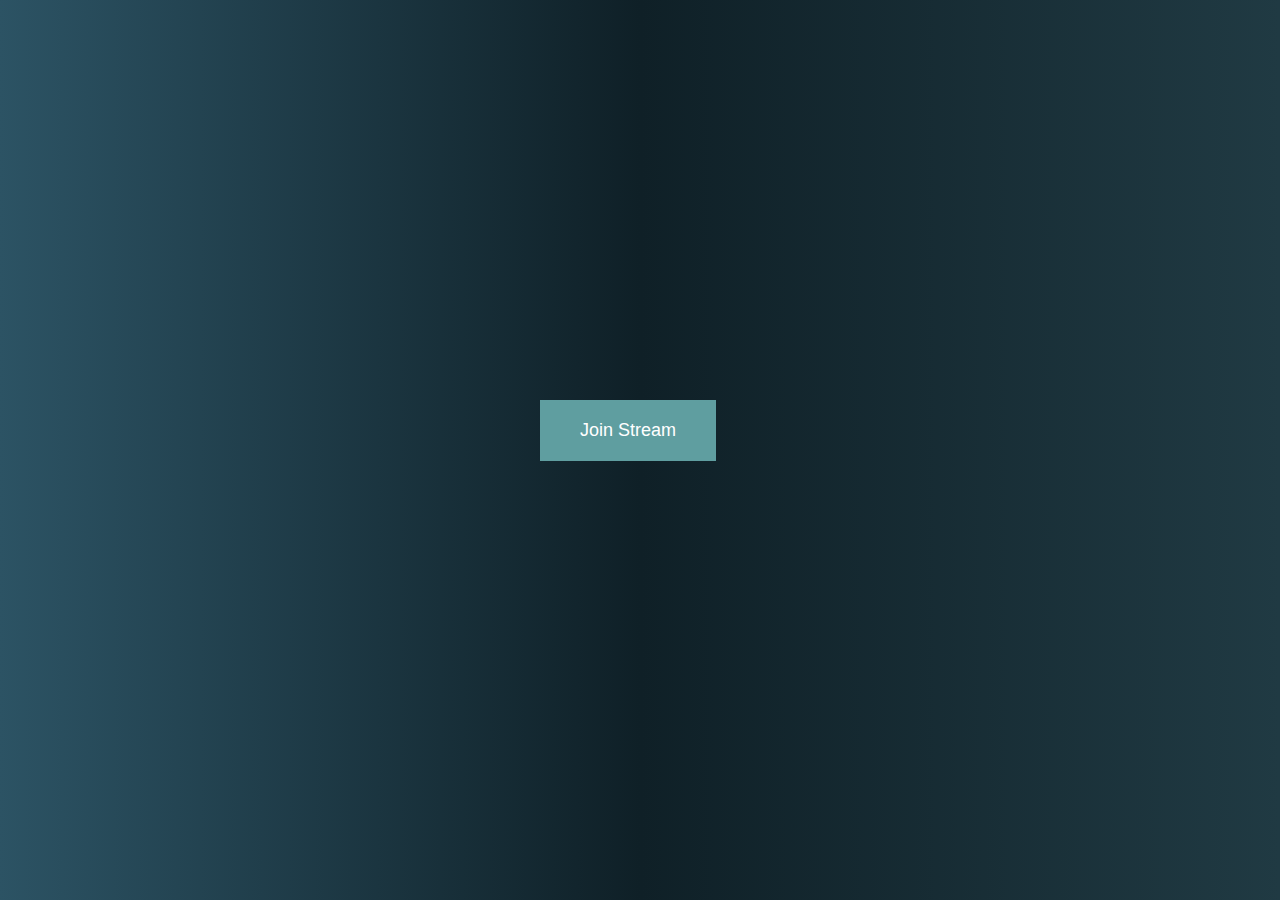
==== index.html @ c48510d8 "video chat" ====
<!DOCTYPE html>
<html lang="en">

<head>
    <meta charset="UTF-8">
    <meta http-equiv="X-UA-Compatible" content="IE=edge">
    <meta name="viewport" content="width=device-width, initial-scale=1.0">
    <link href="style.css" rel="stylesheet">
    <title>Document</title>
</head>

<body>
    <button id="join-btn">Join Stream</button>
    <div id="stream-wrapper">
        <div id="video-streams"></div>
        <div id="stream-controls">
            <button id="leave-btn">Leave Stream</button>
            <button id="mic-btn">Mic On</button>
            <button id="camera-btn">Camera One</button>
        </div>
    </div>
    <script src="AgoraRTC_N-4.12.0.js"></script>
    <script src="main.js"></script>
</body>

</html>
---- style.css ----
body {
    background: #0F2027;
    background: -webkit-linear-gradient(to right, #2C5364, #203A43, #0F2027);
    background: linear-gradient(to right,
            #2C5364, #0F2027,
            #203A43)
}

#join-btn {
    position: fixed;
    top: 50%;
    left: 50%;
    margin-top: -50px;
    margin-left: -100px;
    font-size: 18px;
    padding: 20px 40px;
}

#video-streams {
    display: grid;
    grid-template-columns: repeat(auto-fit, minmax(500px, 1fr));
    height: 90vh;
    width: 1400px;
    margin: 0 auto;
}

.video-container {
    max-height: 100%;
    border: 2px solid black;
    background: #203A49;
}

button {
    border: none;
    background-color: cadetblue;
    color: #fff;
    padding: 10px 20px;
    font-size: 16px;
    margin: 2px;
    cursor: pointer;
}

.video-player {
    height: 100%;
    width: 100%;
}



#stream-controls {
    display: none;
    justify-content: center;
    align-items: center;
}

@media screen and (max-width:1400px) {
    #video-streams {
        grid-template-columns: repeat(auto-fit, minmax(200px, 1fr));
        width: 95%;
    }
}
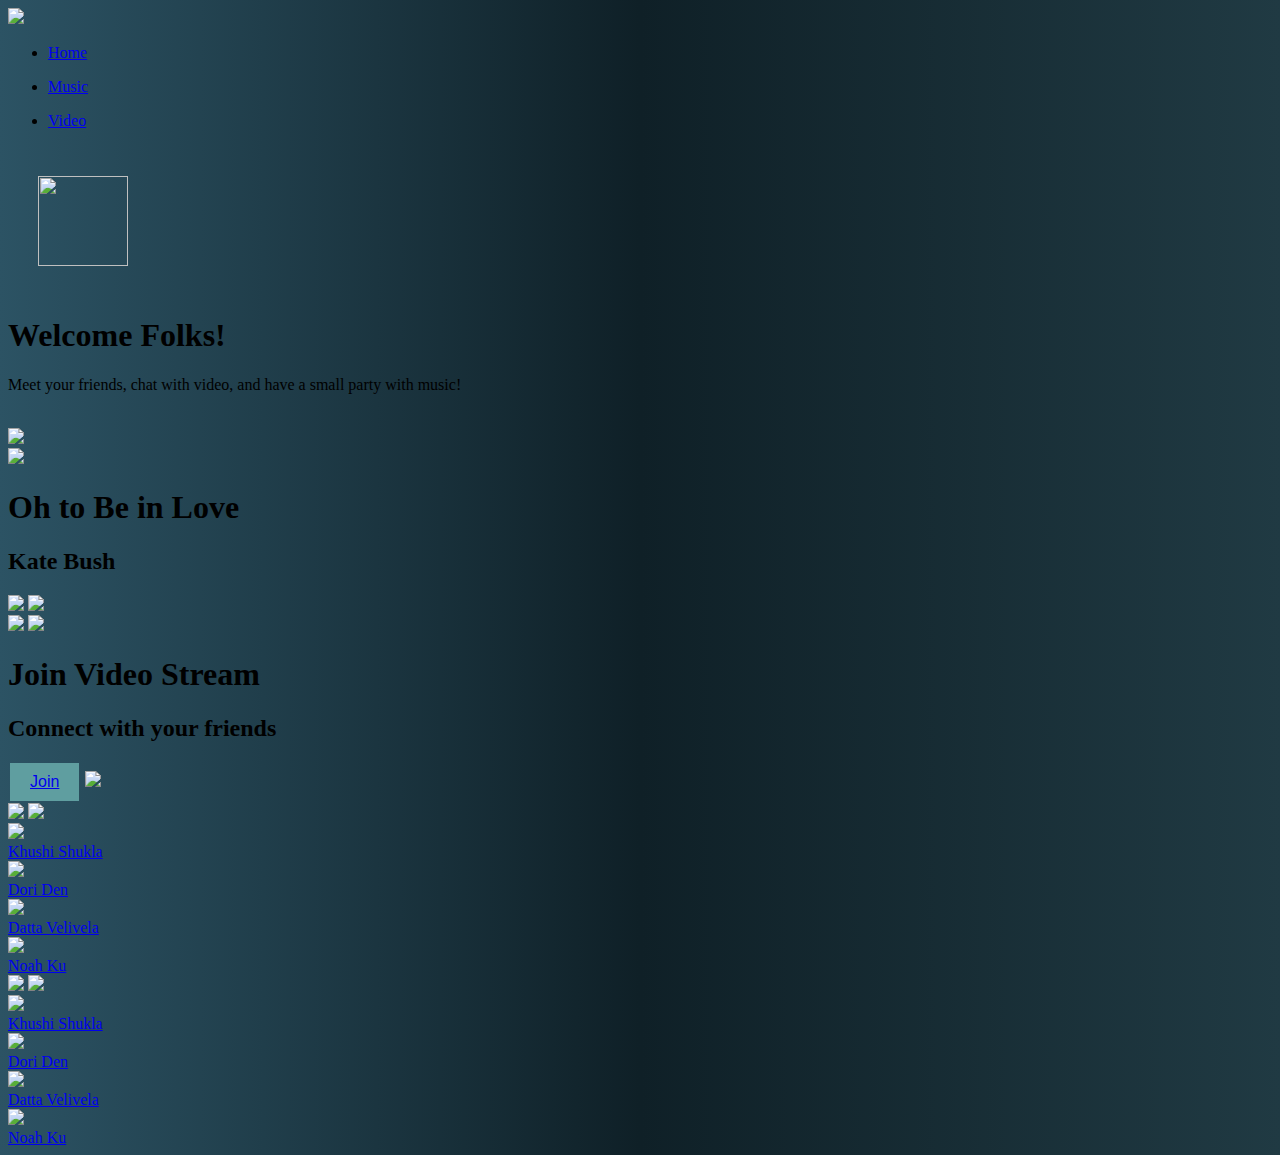
==== commit a8bd45b9: "integration" ====
--- a/index.html
+++ b/index.html
@@ -1,26 +1,151 @@
 <!DOCTYPE html>
-<html lang="en">
+<html>
 
 <head>
-    <meta charset="UTF-8">
-    <meta http-equiv="X-UA-Compatible" content="IE=edge">
-    <meta name="viewport" content="width=device-width, initial-scale=1.0">
-    <link href="style.css" rel="stylesheet">
-    <title>Document</title>
+    <link rel="stylesheet" href="style.css">
+    <script src="https://kit.fontawesome.com/6a5517bc13.js" crossorigin="anonymous"></script>
+
+    <title>
+        V With Music
+    </title>
 </head>
 
 <body>
-    <button id="join-btn">Join Stream</button>
-    <div id="stream-wrapper">
-        <div id="video-streams"></div>
-        <div id="stream-controls">
-            <button id="leave-btn">Leave Stream</button>
-            <button id="mic-btn">Mic On</button>
-            <button id="camera-btn">Camera One</button>
+    <aside class="sidebar">
+        <span class="inner-text">
+            <div class="flexbox-container">
+                <div class="flexbox-item navbar">
+                    <div class="side-nav">
+
+                        <a href="#" class="vwithmusic">
+                            <img src="images/vwithmusic.png" class="logo-img">
+                        </a>
+                        <a href="#" class="toggle-button">
+                            <span class="bar"></span>
+                            <span class="bar"></span>
+                            <span class="bar"></span>
+                        </a>
+                        <ul class="nav-links">
+                            <li><a href="index.html"><i class="fa-solid fa-house"></i>
+                                    <p>Home</p>
+                                </a></li>
+                            <li><a href="music player/index.html"><i class="fa-solid fa-music"></i>
+                                    <p>Music</p>
+                                </a></li>
+                            <li><a href="video chat/index.html"><i class="fa-solid fa-video"></i>
+                                    <p>Video</p>
+                                </a></li>
+                            <div class="active"> </div>
+                        </ul>
+                    </div>
+
+                </div>
+            </div>
+        </span>
+    </aside>
+    <main class="content">
+        <span class="inner-text">
+            <div class="flexbox-container">
+                <div class="flexbox-item welcome-box">
+                    <div class="profile"><img src="images/Ellipse 8.png"
+                            style="width: 90px; height: 90px; margin: 30px;"></div>
+                    <div class="welcome-statement">
+                        <h1>Welcome Folks!</h1>
+                    </div>
+                    <div class="meet-your-friends">
+                        <p>Meet your friends, chat with video, and have a small party with music!</p>
+                    </div>
+                    <div class="happy-people"><img id="happy-friends"
+                            src="images/Videoconference with happy people on desktop 1.png" alt=""></div>
+                </div>
+            </div>
+
+        </span>
+        <div class="flexbox-container">
+
+            <div class="flexbox-item music-box">
+                <img src="images/whitenote.png" class="logo">
+                <div>
+                    <a href="music player/index.html">
+                        <img src="images/Group 36314.png" class="arrow">
+                    </a>
+                </div>
+                <p>
+                <h1 class="song-title">Oh to Be in Love</h1>
+                <h2 class="artist-name">Kate Bush</h2>
+                </p>
+                <img src="images/Component 1.png" class="scrub">
+                <img src="images/Group 36301.png" class="pause-play">
+            </div>
+            <div class="flexbox-item video-box">
+                <img src="images/fi_video.png" class="logo">
+                <a href="video chat/index.html" class="logo">
+                    <img src="images/Group 36314.png" class="arrow">
+                </a>
+                <h1 class="join-stream">
+                    Join Video Stream
+                </h1>
+                <h2 class="connect">
+                    Connect with your friends
+                </h2>
+                <button class="join" href="#">
+                    <a href="video chat/index.html">Join</a>
+                </button>
+                <img src="images/Group 36309.png" class="friends">
+            </div>
         </div>
-    </div>
-    <script src="AgoraRTC_N-4.12.0.js"></script>
-    <script src="main.js"></script>
+        <div class="flexbox-container">
+            <div class="flexbox-item github-box">
+                <img src="images/Github - Negative (1).png" class="logo">
+                <a href="#" class="logo">
+                    <img src="images/Group 36314.png" class="arrow">
+                </a>
+                <div>
+                    <div><img src="images/khushi.png" id="khushi-photo"></div>
+                    <div id="khushi">
+                        <a href="#">Khushi Shukla</a>
+                    </div>
+                    <div><img src="images/Ellipse 8.png" id="dori-photo"></div>
+                    <div id="dori">
+                        <a href="#">Dori Den</a>
+                    </div>
+                    <div><img src="images/datta.png" id="datta-photo"></div>
+                    <div id="datta">
+                        <a href="#">Datta Velivela</a>
+                    </div>
+                    <div><img src="images/noah.png" id="noah-photo"></div>
+                    <div id="noah">
+                        <a href="#">Noah Ku</a>
+                    </div>
+                </div>
+            </div>
+            <div class="flexbox-item socials-box">
+                <img src="images/Twitter - Negative.png" class="logo">
+                <a href="#" class="logo">
+                    <img src="images/Group 36314.png" class="arrow">
+                </a>
+                <div>
+                    <div><img src="images/khushi.png" id="khushi-photo"></div>
+                    <div id="khushi">
+                        <a href="#">Khushi Shukla</a>
+                    </div>
+                    <div><img src="images/Ellipse 8.png" id="dori-photo"></div>
+                    <div id="dori">
+                        <a href="#">Dori Den</a>
+                    </div>
+                    <div><img src="images/datta.png" id="datta-photo"></div>
+                    <div id="one">
+                        <a href="#">Datta Velivela</a>
+                    </div>
+                    <div><img src="images/noah.png" id="noah-photo"></div>
+                    <div id="two">
+                        <a href="#">Noah Ku</a>
+                    </div>
+                </div>
+
+            </div>
+        </div>
+    </main>
 </body>
 
 </html>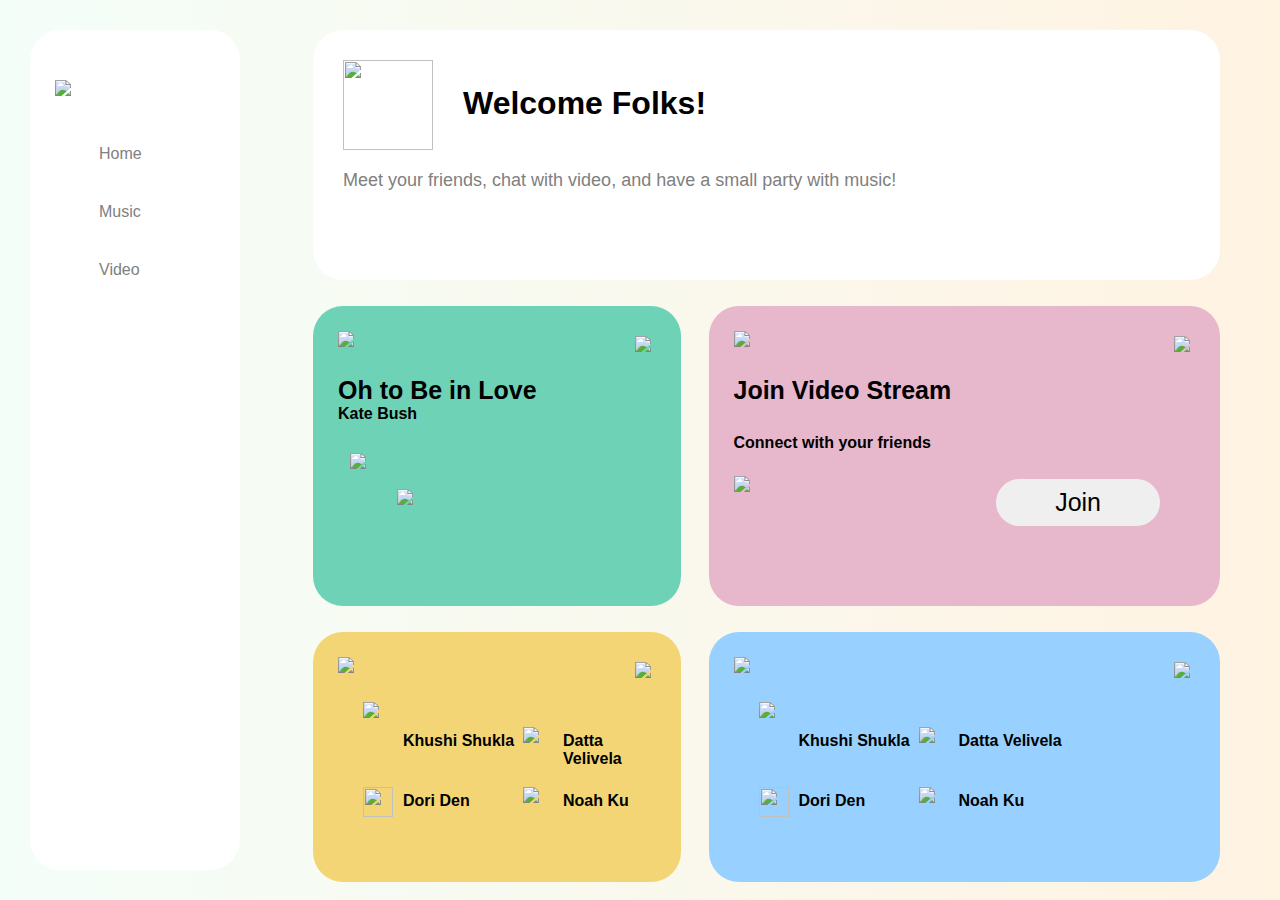
==== commit b7a04b52: "cpmmit "main"" ====
--- a/index.html
+++ b/index.html
@@ -101,19 +101,19 @@
                     <img src="images/Group 36314.png" class="arrow">
                 </a>
                 <div>
-                    <div><img src="images/khushi.png" id="khushi-photo"></div>
+                    <div><img src="Ellipse 8.png" id="khushi-photo"></div>
                     <div id="khushi">
                         <a href="#">Khushi Shukla</a>
                     </div>
-                    <div><img src="images/Ellipse 8.png" id="dori-photo"></div>
+                    <div><img src="Ellipse 8-1.png" id="dori-photo"></div>
                     <div id="dori">
                         <a href="#">Dori Den</a>
                     </div>
-                    <div><img src="images/datta.png" id="datta-photo"></div>
+                    <div><img src="Ellipse 9.png" id="datta-photo"></div>
                     <div id="datta">
                         <a href="#">Datta Velivela</a>
                     </div>
-                    <div><img src="images/noah.png" id="noah-photo"></div>
+                    <div><img src="Ellipse 7.png" id="noah-photo"></div>
                     <div id="noah">
                         <a href="#">Noah Ku</a>
                     </div>
@@ -125,20 +125,20 @@
                     <img src="images/Group 36314.png" class="arrow">
                 </a>
                 <div>
-                    <div><img src="images/khushi.png" id="khushi-photo"></div>
+                    <div><img src="Ellipse 8.png" id="khushi-photo"></div>
                     <div id="khushi">
                         <a href="#">Khushi Shukla</a>
                     </div>
-                    <div><img src="images/Ellipse 8.png" id="dori-photo"></div>
+                    <div><img src="Ellipse 8-1.png" id="dori-photo"></div>
                     <div id="dori">
                         <a href="#">Dori Den</a>
                     </div>
-                    <div><img src="images/datta.png" id="datta-photo"></div>
-                    <div id="one">
-                        <a href="#">Datta Velivela</a>
+                    <div><img src="Ellipse 9.png" id="datta-photo"></div>
+                    <div id="datta">
+                        <a href="https://github.com/dattavelivela">Datta Velivela</a>
                     </div>
-                    <div><img src="images/noah.png" id="noah-photo"></div>
-                    <div id="two">
+                    <div><img src="Ellipse 7.png" id="noah-photo"></div>
+                    <div id="noah">
                         <a href="#">Noah Ku</a>
                     </div>
                 </div>
--- a/style.css
+++ b/style.css
@@ -1,61 +1,481 @@
+@import url('https://fonts.googleapis.com/css2?family=Manrope:wght@400;700&display=swap');
+
+* {
+    box-sizing: border-box;
+    margin: 0;
+    padding: 0;
+    font-family: 'Roboto', sans-serif;
+}
+
 body {
-    background: #0F2027;
-    background: -webkit-linear-gradient(to right, #2C5364, #203A43, #0F2027);
-    background: linear-gradient(to right,
-            #2C5364, #0F2027,
-            #203A43)
-}
-
-#join-btn {
-    position: fixed;
-    top: 50%;
-    left: 50%;
-    margin-top: -50px;
-    margin-left: -100px;
+    min-height: 100vh;
+    display: flex;
+    color: black;
+    background-image: linear-gradient(to right, #F4FEF9, #FFF3E2);
+    background-size: cover;
+    margin: 0;
+    padding: 0;
+    background-repeat: no-repeat;
+    font-family: 'Roboto', sans-serif;
+}
+
+.side-nav {
+    position: relative;
+}
+
+.logo-img {
+    width: 160px;
+    margin: 25px;
+    margin-top: 50px;
+
+}
+
+.nav-links {
+    list-style: none;
+    position: relative;
+}
+
+.nav-links li {
+    padding: 10px 0;
+}
+
+.nav-links li a {
+    color: grey;
+    text-decoration: none;
+    padding: 10px 14px;
+    display: flex;
+    align-items: center;
+    margin-left: 20px;
+    z-index: 0;
+}
+
+.nav-links li a i {
+    font-size: 19px;
+    margin-left: 20px;
+    margin-right: 15px;
+
+}
+
+.active {
+    background-color: #6ED2B7;
+    width: 130px;
+    height: 37px;
+    position: absolute;
+    left: 36px;
+    top: 6%;
+    z-index: -1;
+    border-radius: 6px;
+    display: none;
+}
+
+.nav-links li:hover a {
+    color: black;
+    transition: 0.3s;
+
+}
+
+.nav-links li:hover~.active {
+    display: block;
+    transition: 0.3s;
+}
+
+.nav-links li:nth-child(1):hover~.active {
+    top: 6%;
+}
+
+.nav-links li:nth-child(2):hover~.active {
+    top: 39.3%;
+}
+
+.nav-links li:nth-child(3):hover~.active {
+    top: 72.6%;
+}
+
+.content {
+    flex-grow: 1;
+}
+
+.flexbox-container {
+    display: flex;
+    flex-wrap: wrap;
+    justify-content: space-around;
+    align-items: flex-start;
+
+}
+
+
+
+.flexbox-container>* {
+    flex: 1 1 27em;
+}
+
+.flexbox-container> :nth-child(1) {
+    flex: 1 1 18em;
+}
+
+.flexbox-item {
+    width: 400px;
+    margin: 13px;
+    margin-right: 60px;
+    border-radius: 30px;
+}
+
+.navbar {
+    background-color: #FFFFFF;
+    margin-top: 30px;
+    margin-left: 30px;
+    max-width: 210px;
+    min-height: 840px;
+    z-index: 1;
+}
+
+.nav-links.active {
+    display: flex;
+}
+
+.toggle-button {
+    position: absolute;
+    top: 50px;
+    right: 30px;
+    display: none;
+    flex-direction: column;
+    justify-content: space-between;
+    width: 30px;
+    height: 21px;
+}
+
+.toggle-button .bar {
+    height: 3px;
+    width: 100%;
+    background-color: black;
+    border-radius: 10px;
+}
+
+.welcome-box {
+    min-height: 250px;
+    margin-top: 30px;
+    background-color: #FFFFFF;
+    border-radius: 30px;
+}
+
+.music-box {
+    min-height: 300px;
+    margin-right: 15px;
+    background-color: #6ED2B7;
+    position: relative;
+}
+
+.video-box {
+    position: relative;
+    min-height: 300px;
+    background-color: #E7B7CB;
+}
+
+.github-box {
+    position: relative;
+    min-height: 250px;
+    margin-right: 15px;
+    background-color: #F4D576;
+}
+
+.socials-box {
+    position: relative;
+    min-height: 250px;
+    background-color: #98D0FF;
+}
+
+@media only screen and (max-width: 1130px) {
+    .music-box {
+        margin-right: 60px;
+    }
+
+    .github-box {
+        margin-right: 60px;
+    }
+}
+
+@media only screen and (max-width: 700px) {
+    body {
+        flex-direction: column;
+    }
+
+    .flexbox-item {
+        margin: 20px;
+    }
+
+    .navbar {
+        margin: 20px;
+        min-height: 70px;
+        max-width: 800px;
+    }
+
+    .nav-links {
+        display: flex;
+    }
+
+    .nav-links li:hover~.active {
+        display: block;
+        transition: 0.3s;
+    }
+
+    .nav-links li:nth-child(1):hover~.active {
+        top: 20%;
+    }
+
+    .nav-links li:nth-child(2):hover~.active {
+        top: 20%;
+        left: 33%
+    }
+
+    .nav-links li:nth-child(3):hover~.active {
+        top: 20%;
+        left: 58%
+    }
+}
+
+@media only screen and (min-width: 1500px) {
+    .music-box {
+        max-width: 500px;
+    }
+
+    .video-box {
+        max-width: 700px;
+    }
+
+    .github-box {
+        max-width: 500px;
+    }
+
+    .socials-box {
+        max-width: 700px;
+    }
+
+    .welcome-box {
+        max-width: 1235px;
+    }
+
+    .flexbox-container {
+        justify-content: center;
+    }
+}
+
+@media only screen and (max-width: 1300px) {
+    .happy-people {
+        z-index: -10;
+        transition: 0.3s;
+    }
+}
+
+.logo {
+    margin: 25px;
+    max-height: 40px;
+    max-width: 40px;
+    color: white;
+}
+
+.welcome-box {
+
+    position: relative;
+}
+
+.welcome-box h1 {
+    position: absolute;
+    top: 55px;
+    left: 150px;
+}
+
+.welcome-box p {
+    position: absolute;
+    top: 140px;
+    left: 30px;
+    padding-right: 30px;
     font-size: 18px;
-    padding: 20px 40px;
-}
-
-#video-streams {
-    display: grid;
-    grid-template-columns: repeat(auto-fit, minmax(500px, 1fr));
-    height: 90vh;
-    width: 1400px;
-    margin: 0 auto;
-}
-
-.video-container {
-    max-height: 100%;
-    border: 2px solid black;
-    background: #203A49;
-}
-
-button {
+    color: grey;
+}
+
+.happy-people {
+    position: absolute;
+    bottom: 0;
+    right: 20px;
+}
+
+#happy-friends {
+    height: auto;
+    width: auto;
+
+    max-width: 290px;
+    max-height: 290px;
+}
+
+.scrub {
+    display: block;
+    width: 80%;
+    margin-left: auto;
+    margin-right: auto;
+    margin-top: 30px;
+}
+
+.pause-play {
+    display: block;
+    margin-left: auto;
+    margin-right: auto;
+    width: 200px;
+    margin-top: 20px;
+}
+
+.song-title {
+    position: relative;
+    font-size: 25px;
+    left: 25px;
+}
+
+.artist-name {
+    font-size: 16px;
+    position: relative;
+    left: 25px;
+}
+
+.arrow {
+    position: absolute;
+    right: 30px;
+    top: 30px;
+}
+
+.join-stream {
+    font-size: 25px;
+    position: absolute;
+    left: 25px;
+}
+
+.connect {
+    font-size: 16px;
+    position: absolute;
+    left: 25px;
+    top: 128px;
+}
+
+.friends {
+    position: absolute;
+    left: 25px;
+    top: 170px;
+}
+
+.join {
+    position: absolute;
+    right: 60px;
+    bottom: 80px;
+    padding-top: 9px;
+    padding-bottom: 9px;
+    font-size: 25px;
+    padding-left: 39px;
+    padding-right: 39px;
     border: none;
-    background-color: cadetblue;
-    color: #fff;
-    padding: 10px 20px;
-    font-size: 16px;
-    margin: 2px;
-    cursor: pointer;
-}
-
-.video-player {
-    height: 100%;
-    width: 100%;
-}
-
-
-
-#stream-controls {
-    display: none;
-    justify-content: center;
-    align-items: center;
-}
-
-@media screen and (max-width:1400px) {
-    #video-streams {
-        grid-template-columns: repeat(auto-fit, minmax(200px, 1fr));
-        width: 95%;
-    }
+    border-radius: 30px;
+}
+
+.join:hover {
+
+    transition: 0.3s;
+    background-color: black;
+}
+
+.join a {
+    text-decoration: none;
+    color: black;
+    padding: 20px;
+}
+
+.join a:hover {
+    color: white;
+    transition: 0.3s;
+}
+
+
+#khushi a {
+    font-weight: 700;
+    position: absolute;
+    text-decoration: none;
+    color: black;
+    left: 90px;
+    top: 100px;
+}
+
+#dori a {
+    font-weight: 700;
+    position: absolute;
+    text-decoration: none;
+    color: black;
+    left: 90px;
+    top: 160px;
+}
+
+#datta a {
+    font-weight: 700;
+    position: absolute;
+    text-decoration: none;
+    color: black;
+    padding-right: 20px;
+    top: 100px;
+    left: 250px;
+}
+
+#noah a {
+    font-weight: 700;
+    position: absolute;
+    text-decoration: none;
+    color: black;
+    padding-right: 20px;
+    top: 160px;
+    left: 250px;
+}
+
+#khushi-photo {
+    position: absolute;
+    height: 30px;
+    width: auto;
+    left: 50px;
+}
+
+#dori-photo {
+    position: absolute;
+    height: 30px;
+    width: 30px;
+    left: 50px;
+    top: 155px;
+}
+
+#datta-photo {
+    position: absolute;
+    height: 30px;
+    width: auto;
+    left: 210px;
+    top: 95px;
+}
+
+#noah-photo {
+    position: absolute;
+    height: 30px;
+    width: auto;
+    left: 210px;
+    top: 155px;
+}
+
+#one a {
+    font-weight: 700;
+    position: absolute;
+    text-decoration: none;
+    color: black;
+    padding-right: 20px;
+    top: 100px;
+    left: 250px;
+}
+
+#two a {
+    font-weight: 700;
+    position: absolute;
+    text-decoration: none;
+    color: black;
+    padding-right: 20px;
+    top: 160px;
+    left: 250px;
 }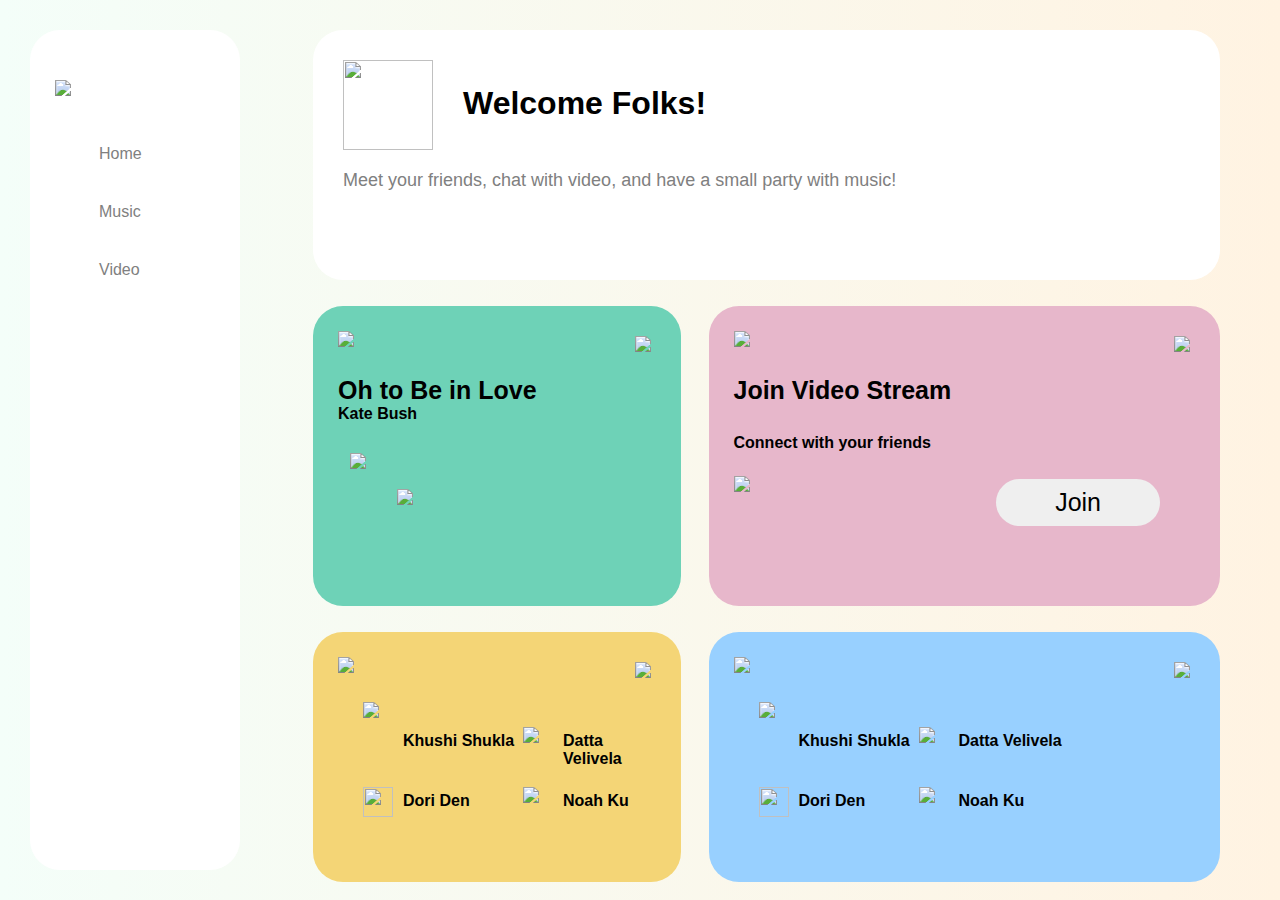
==== commit ddee3e02: "navbar" ====
--- a/index.html
+++ b/index.html
@@ -1,5 +1,12 @@
 <!DOCTYPE html>
-<html>
+<html lang="en">
+
+<head>
+    <meta charset="UTF-8">
+    <meta http-equiv="X-UA-Compatible" content="IE=edge">
+    <meta name="viewport" content="width=device-width, initial-scale=1.0">
+    <title>home</title>
+</head>
 
 <head>
     <link rel="stylesheet" href="style.css">
@@ -101,19 +108,19 @@
                     <img src="images/Group 36314.png" class="arrow">
                 </a>
                 <div>
-                    <div><img src="Ellipse 8.png" id="khushi-photo"></div>
+                    <div><img src="images/khushi.png" id="khushi-photo"></div>
                     <div id="khushi">
                         <a href="#">Khushi Shukla</a>
                     </div>
-                    <div><img src="Ellipse 8-1.png" id="dori-photo"></div>
+                    <div><img src="images/Ellipse 8.png" id="dori-photo"></div>
                     <div id="dori">
                         <a href="#">Dori Den</a>
                     </div>
-                    <div><img src="Ellipse 9.png" id="datta-photo"></div>
+                    <div><img src="images/datta.png" id="datta-photo"></div>
                     <div id="datta">
                         <a href="#">Datta Velivela</a>
                     </div>
-                    <div><img src="Ellipse 7.png" id="noah-photo"></div>
+                    <div><img src="images/noah.png" id="noah-photo"></div>
                     <div id="noah">
                         <a href="#">Noah Ku</a>
                     </div>
@@ -125,20 +132,20 @@
                     <img src="images/Group 36314.png" class="arrow">
                 </a>
                 <div>
-                    <div><img src="Ellipse 8.png" id="khushi-photo"></div>
+                    <div><img src="images/khushi.png" id="khushi-photo"></div>
                     <div id="khushi">
                         <a href="#">Khushi Shukla</a>
                     </div>
-                    <div><img src="Ellipse 8-1.png" id="dori-photo"></div>
+                    <div><img src="images/Ellipse 8.png" id="dori-photo"></div>
                     <div id="dori">
                         <a href="#">Dori Den</a>
                     </div>
-                    <div><img src="Ellipse 9.png" id="datta-photo"></div>
-                    <div id="datta">
-                        <a href="https://github.com/dattavelivela">Datta Velivela</a>
+                    <div><img src="images/datta.png" id="datta-photo"></div>
+                    <div id="one">
+                        <a href="#">Datta Velivela</a>
                     </div>
-                    <div><img src="Ellipse 7.png" id="noah-photo"></div>
-                    <div id="noah">
+                    <div><img src="images/noah.png" id="noah-photo"></div>
+                    <div id="two">
                         <a href="#">Noah Ku</a>
                     </div>
                 </div>
